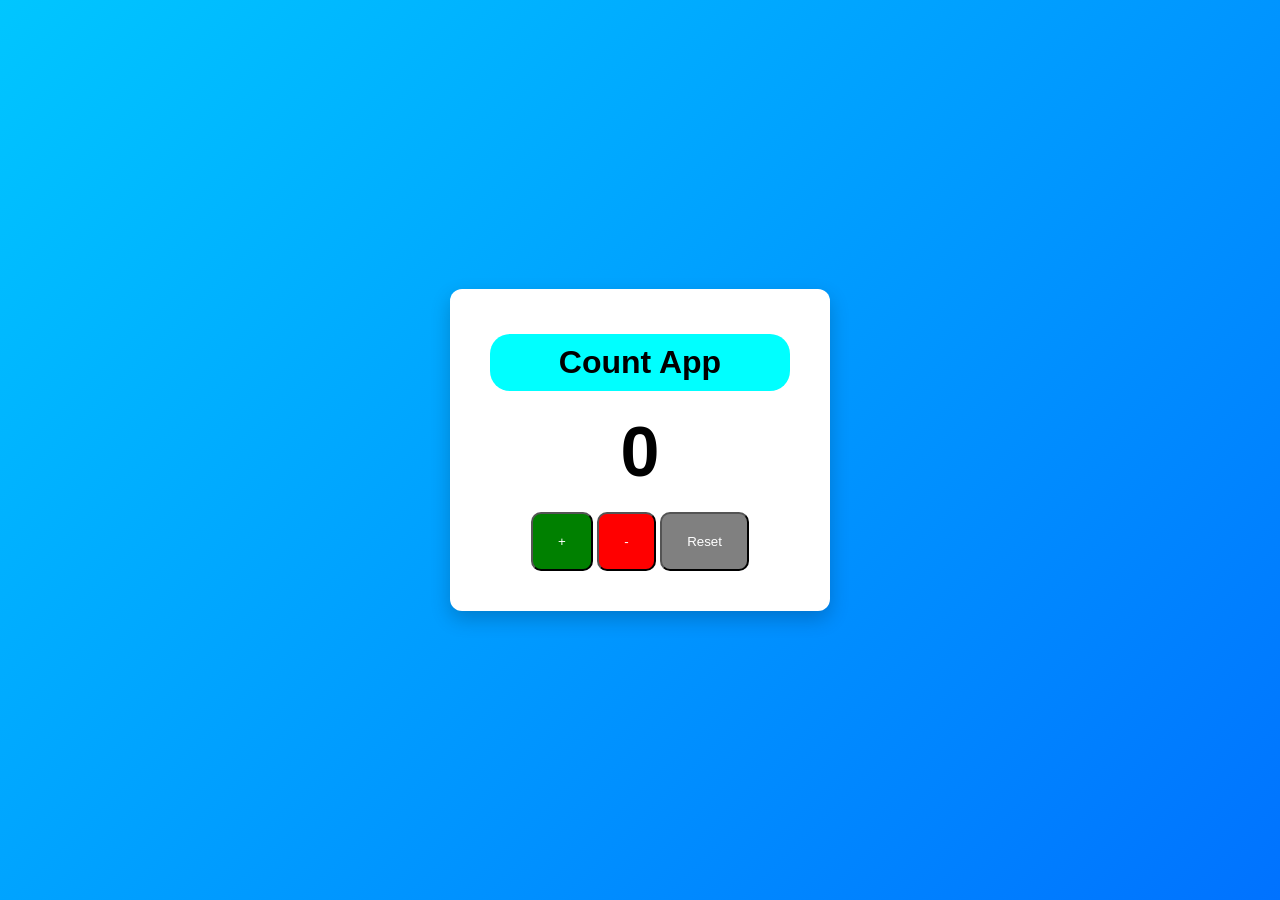
==== index.html @ ecb9f646 "Add files via upload" ====
<!DOCTYPE html>
<html lang="en">
<head>
    <meta charset="UTF-8">
    <meta name="viewport" content="width=device-width, initial-scale=1.0">
    <title>Count App</title>

   <link rel = "stylesheet" href = "style.css">

</head>

<body>

<div class = "container">

<h1>Count App</h1>

<h2 id = "count">0</h2>

<div class = "buttons"></div>
<button id = "increase">+</button>
<button id = "decrease">-</button>
<button id = "reset">Reset</button>
</div>
</div>

<script src = "script.js"></script>

</body>
</html>
---- style.css ----
body{
margin:0;
padding:0;
font-family:Arial, Helvetica, sans-serif;
background:linear-gradient(135deg,#00c6ff,#0072ff);
height:100vh;
display:flex;
justify-content:center;
align-items:center;
}


.container{
background:white;
padding:40px;
border-radius:12px;
box-shadow:0 8px 20px rgba(0,0,0,0.2);
text-align:center;
width:300px;
}


h1{
    background-color: aqua;
    padding: 10px;
    border-radius: 20px;
    margin-top: 5px;
}


#count{
font-size:70px;
font-weight:bold;
margin:20px 20px;
}

.buttons button{
padding:10px 20px;
margin:5px;
font-size:20px;
border:none;
border-radius:6px;
cursor:pointer;
transition:0.3s;
}

#increase{
background:green;
color:white;
padding: 20px 25px;
border-radius: 10px;
}

#decrease{
background:red;
color:white;
padding: 20px 25px;
border-radius: 10px;
}

#reset{
background:gray;
color:white;
padding: 20px 25px;
border-radius: 10px;
}

button:hover{
transform:scale(1.1);
transition:0.3s;
}
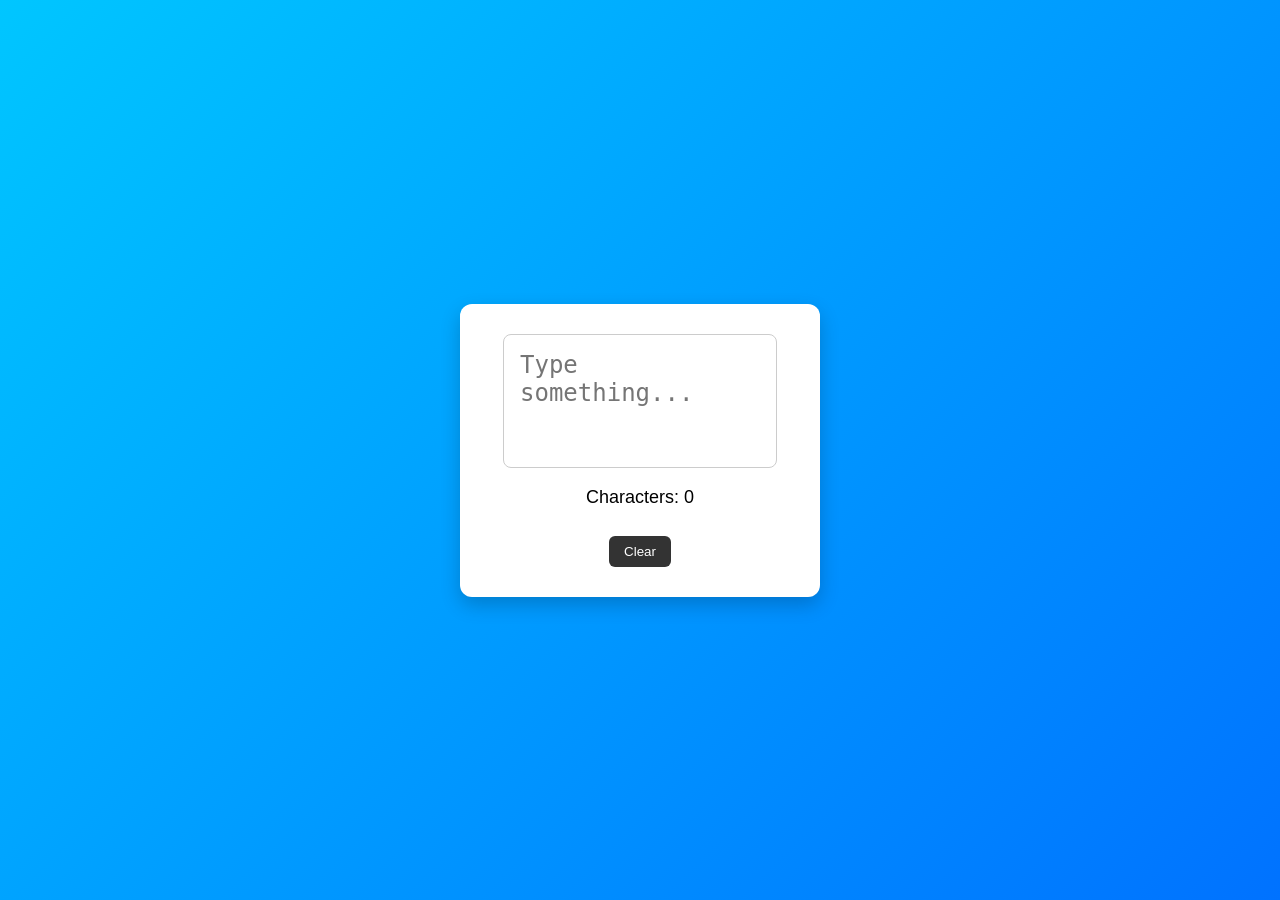
==== commit 5862ba01: "Add files via upload" ====
--- a/index.html
+++ b/index.html
@@ -3,28 +3,19 @@
 <head>
     <meta charset="UTF-8">
     <meta name="viewport" content="width=device-width, initial-scale=1.0">
-    <title>Count App</title>
+    <title>Todo list</title>
+    <link rel = "stylesheet" href= "style.css">
+</head>
+<body>
+   <div class="container">
 
-   <link rel = "stylesheet" href = "style.css">
+    <textarea id = "text" placeholder="Type something..."></textarea>
+   
+    <p>Characters: <span id = "count">0</span></p>
 
-</head>
+   <button id = "clear">Clear</button>
 
-<body>
-
-<div class = "container">
-
-<h1>Count App</h1>
-
-<h2 id = "count">0</h2>
-
-<div class = "buttons"></div>
-<button id = "increase">+</button>
-<button id = "decrease">-</button>
-<button id = "reset">Reset</button>
-</div>
-</div>
-
+   </div>    
 <script src = "script.js"></script>
-
 </body>
 </html>
--- a/style.css
+++ b/style.css
@@ -1,72 +1,51 @@
 body{
-margin:0;
-padding:0;
-font-family:Arial, Helvetica, sans-serif;
-background:linear-gradient(135deg,#00c6ff,#0072ff);
-height:100vh;
-display:flex;
-justify-content:center;
-align-items:center;
+    margin: 0;
+    padding: 0;
+    font-family: Arial;
+    background:linear-gradient(135deg,#00c6ff,#0072ff);
+    height:100vh;
+    display: flex;
+    justify-content: center;
+    align-items: center;
 }
 
-
 .container{
-background:white;
-padding:40px;
-border-radius:12px;
-box-shadow:0 8px 20px rgba(0,0,0,0.2);
-text-align:center;
-width:300px;
+    background-color: white;
+    padding: 30px;
+    border-radius: 12px; 
+    box-shadow: 0 8px 20px rgba(0, 0, 0, 0.2);
+    width: 300px;
+    text-align:center;
 }
 
-
-h1{
-    background-color: aqua;
-    padding: 10px;
-    border-radius: 20px;
-    margin-top: 5px;
+textarea{
+    width: 80%;
+    height: 100px;
+    padding: 16px;
+    font-size: 24px;
+    color: #0072ff;
+    border-radius: 8px;
+    border: 1px solid #ccc;
+    resize: none;
 }
 
+p{
+    margin-top: 15px;
+    font-size: 18px;
+    
 
-#count{
-font-size:70px;
-font-weight:bold;
-margin:20px 20px;
 }
 
-.buttons button{
-padding:10px 20px;
-margin:5px;
-font-size:20px;
+#clear{
+margin-top:10px;
+padding:8px 15px;
 border:none;
+background:#333;
+color:white;
 border-radius:6px;
 cursor:pointer;
-transition:0.3s;
 }
 
-#increase{
-background:green;
-color:white;
-padding: 20px 25px;
-border-radius: 10px;
-}
-
-#decrease{
-background:red;
-color:white;
-padding: 20px 25px;
-border-radius: 10px;
-}
-
-#reset{
-background:gray;
-color:white;
-padding: 20px 25px;
-border-radius: 10px;
-}
-
-button:hover{
-transform:scale(1.1);
-transition:0.3s;
-}
-
+#clear:hover{
+background:black;
+}
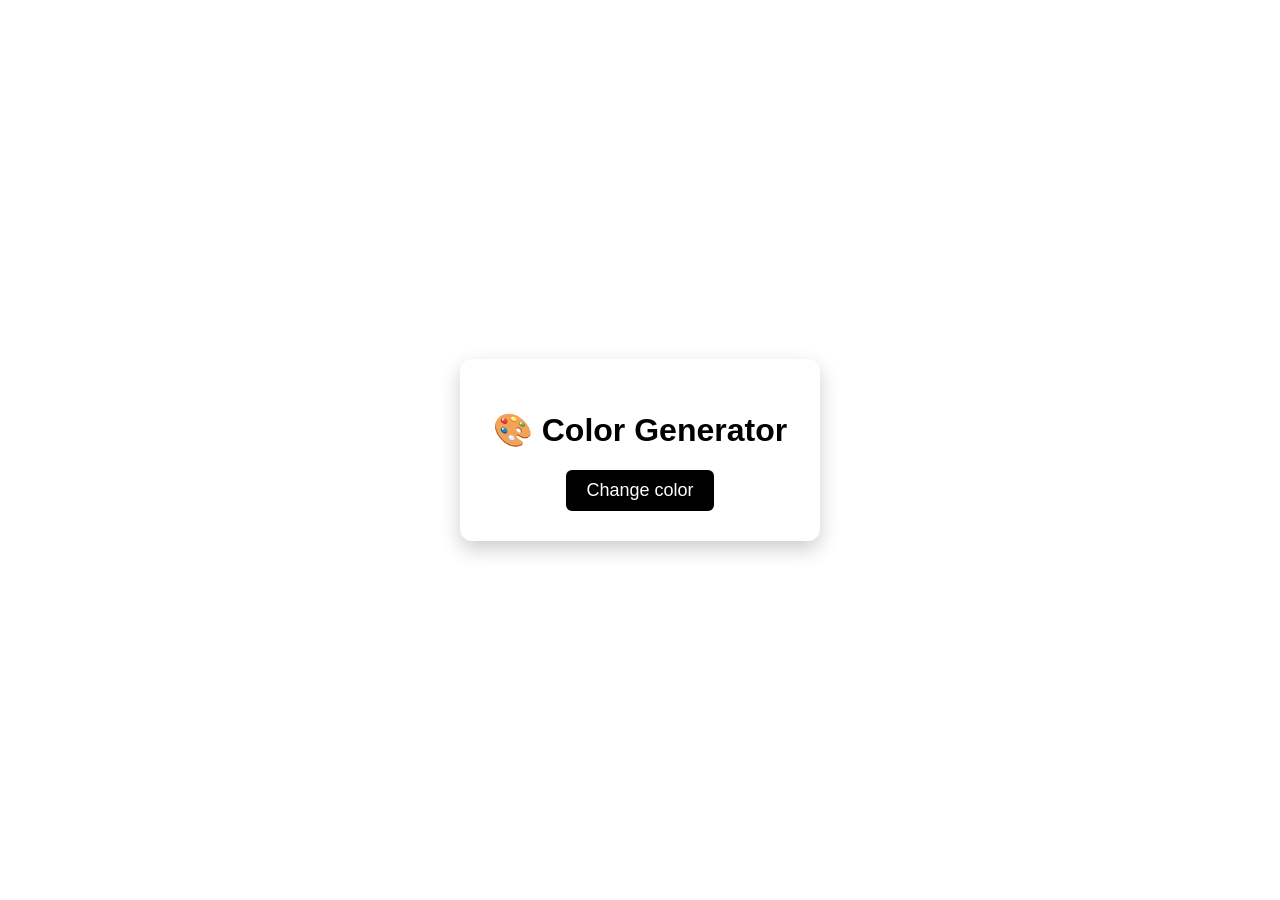
==== commit b6ece07e: "Add files via upload" ====
--- a/index.html
+++ b/index.html
@@ -3,19 +3,20 @@
 <head>
     <meta charset="UTF-8">
     <meta name="viewport" content="width=device-width, initial-scale=1.0">
-    <title>Todo list</title>
-    <link rel = "stylesheet" href= "style.css">
+    <title>Random Color Generator</title>
+    <link rel = "stylesheet" href="style.css">
 </head>
 <body>
-   <div class="container">
+    <div class="container">
+        <h1>🎨 Color Generator</h1>
+        
+        <p id = "color-code"><div id="ffffff"></p>
+        
+        <button id = "btn">Change color</button>
 
-    <textarea id = "text" placeholder="Type something..."></textarea>
-   
-    <p>Characters: <span id = "count">0</span></p>
+    </div>
 
-   <button id = "clear">Clear</button>
+    <script src="script.js"></script>
 
-   </div>    
-<script src = "script.js"></script>
 </body>
 </html>
--- a/style.css
+++ b/style.css
@@ -1,51 +1,39 @@
-body{
-    margin: 0;
-    padding: 0;
-    font-family: Arial;
-    background:linear-gradient(135deg,#00c6ff,#0072ff);
-    height:100vh;
+body {
+    margin:0;
+    font-family: 'Poppins', sans-serif;
+    height: 100vh;
     display: flex;
     justify-content: center;
     align-items: center;
+    background: #ffffff;
+    transition: 0.5s;
 }
 
-.container{
-    background-color: white;
+.container {
+    background:white;
     padding: 30px;
-    border-radius: 12px; 
-    box-shadow: 0 8px 20px rgba(0, 0, 0, 0.2);
+    border-radius:12px;
+    box-shadow: 0 8px 20px rgba(0,0,0,0.2);
+    text-align: center;
     width: 300px;
-    text-align:center;
 }
 
-textarea{
-    width: 80%;
-    height: 100px;
-    padding: 16px;
-    font-size: 24px;
-    color: #0072ff;
-    border-radius: 8px;
-    border: 1px solid #ccc;
-    resize: none;
+#colorCode{
+    font-size:24px;
+    margin: 15px 0;
+    font-weight: bold;
 }
 
-p{
-    margin-top: 15px;
+button{
+    padding: 10px 20px;
     font-size: 18px;
-    
-
+    border:none;
+    border-radius: 6px;
+    cursor: pointer;
+    background: black;
+    color:#ffffff;
 }
 
-#clear{
-margin-top:10px;
-padding:8px 15px;
-border:none;
-background:#333;
-color:white;
-border-radius:6px;
-cursor:pointer;
+button:hover{
+    transform: scale(1.1);
 }
-
-#clear:hover{
-background:black;
-}
